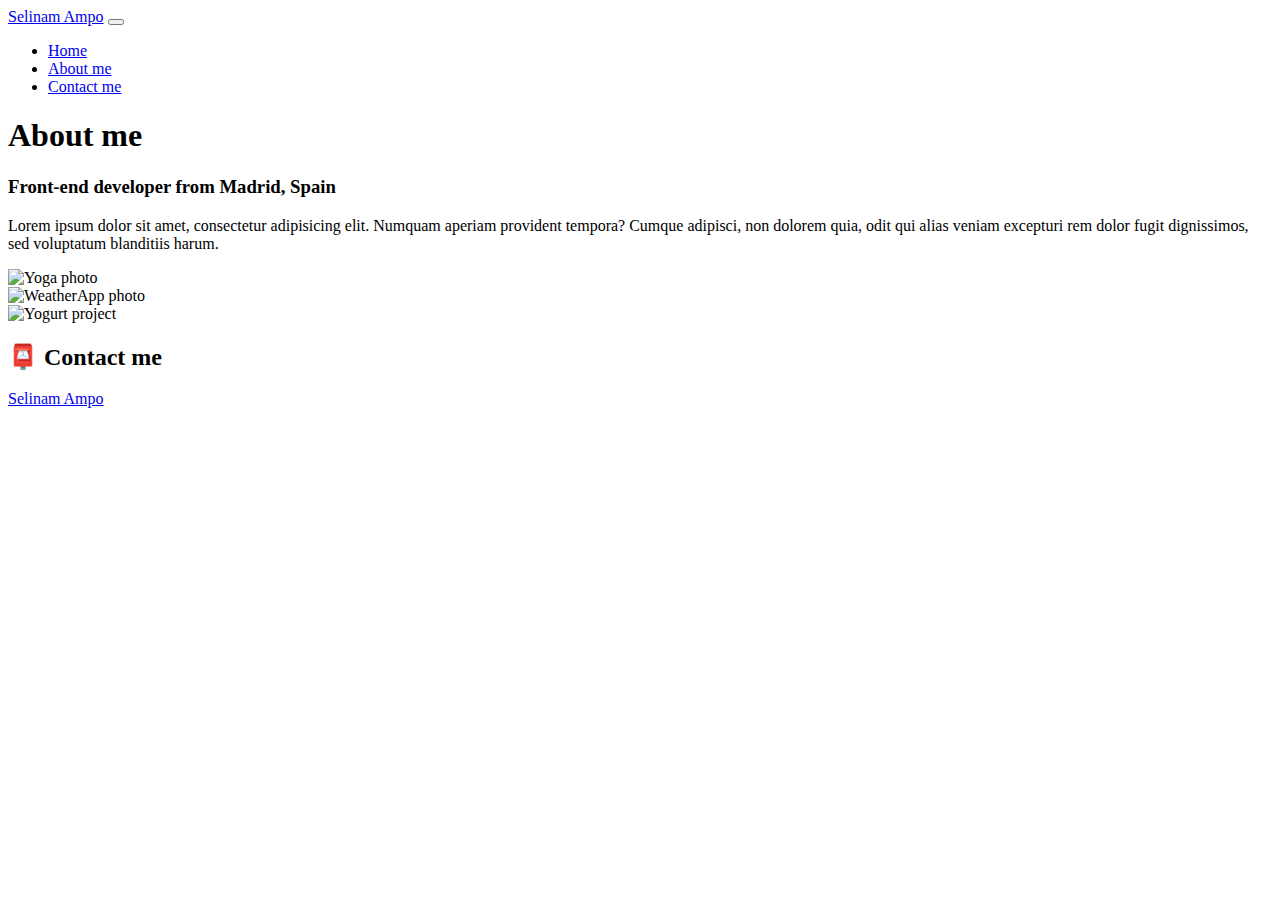
==== about.html @ 96353790 "Added the about page" ====
<!DOCTYPE html>
<html lang="en">
  <head>
    <meta charset="UTF-8" />
    <meta http-equiv="X-UA-Compatible" content="IE=edge" />
    <meta name="viewport" content="width=device-width, initial-scale=1.0" />
    <link
      href="https://cdn.jsdelivr.net/npm/bootstrap@5.0.0-beta2/dist/css/bootstrap.min.css"
      rel="stylesheet"
      integrity="sha384-BmbxuPwQa2lc/FVzBcNJ7UAyJxM6wuqIj61tLrc4wSX0szH/Ev+nYRRuWlolflfl"
      crossorigin="anonymous"
    />
    <script
      src="https://cdn.jsdelivr.net/npm/bootstrap@5.0.0-beta2/dist/js/bootstrap.bundle.min.js"
      integrity="sha384-b5kHyXgcpbZJO/tY9Ul7kGkf1S0CWuKcCD38l8YkeH8z8QjE0GmW1gYU5S9FOnJ0"
      crossorigin="anonymous"
    ></script>
    <link rel="stylesheet" href="style.css" />
    <title>About Selinam Ampo</title>
  </head>
  <body>
    <nav class="navbar navbar-expand-lg navbar-light bg-light fixed-top">
      <div class="container">
        <a class="navbar-brand" href="index.html">Selinam Ampo</a>
        <button
          class="navbar-toggler"
          type="button"
          data-bs-toggle="collapse"
          data-bs-target="#navbarNav"
          aria-controls="navbarNav"
          aria-expanded="false"
          aria-label="Toggle navigation"
        >
          <span class="navbar-toggler-icon"></span>
        </button>
        <div class="collapse navbar-collapse" id="navbarNav">
          <ul class="navbar-nav">
            <li class="nav-item">
              <a class="nav-link" aria-current="page" href="index.html">Home</a>
            </li>
            <li class="nav-item">
              <a class="nav-link active" href="about.html">About me</a>
            </li>
            <li class="nav-item">
              <a class="nav-link" href="about.html#contact">Contact me</a>
            </li>
          </ul>
        </div>
      </div>
    </nav>
    <h1 class="text-center">About me</h1>
    <h3 class="text-center">Front-end developer from Madrid, Spain</h3>
    <div class="about-paragraphs text-center">
      <p>
        Lorem ipsum dolor sit amet, consectetur adipisicing elit. Numquam
        aperiam provident tempora? Cumque adipisci, non dolorem quia, odit qui
        alias veniam excepturi rem dolor fugit dignissimos, sed voluptatum
        blanditiis harum.
      </p>
    </div>
    <div class="container">
      <div class="row">
        <div class="col-sm-4">
          <img
            src="images/yoga.png"
            title="Yoga photo"
            class="img-fluid p-2 shadow rounded"
          />
        </div>
        <div class="col-sm-4">
          <img
            src="images/weather.png"
            title="WeatherApp photo"
            class="img-fluid p-2 shadow rounded"
          />
        </div>
        <div class="col-sm-4">
          <img
            src="images/yogurt.png"
            title="Yogurt project"
            class="img-fluid p-2 shadow rounded"
          />
        </div>
      </div>
    </div>
    <div id="contact" class="mt-5">
      <h2 class="text-center">📮 Contact me</h2>
      <a
        href="mailto:selinam.ampo@gmail.com"
        title="Contact email"
        class="email-link"
      >
        Selinam Ampo
      </a>
    </div>
  </body>
</html>
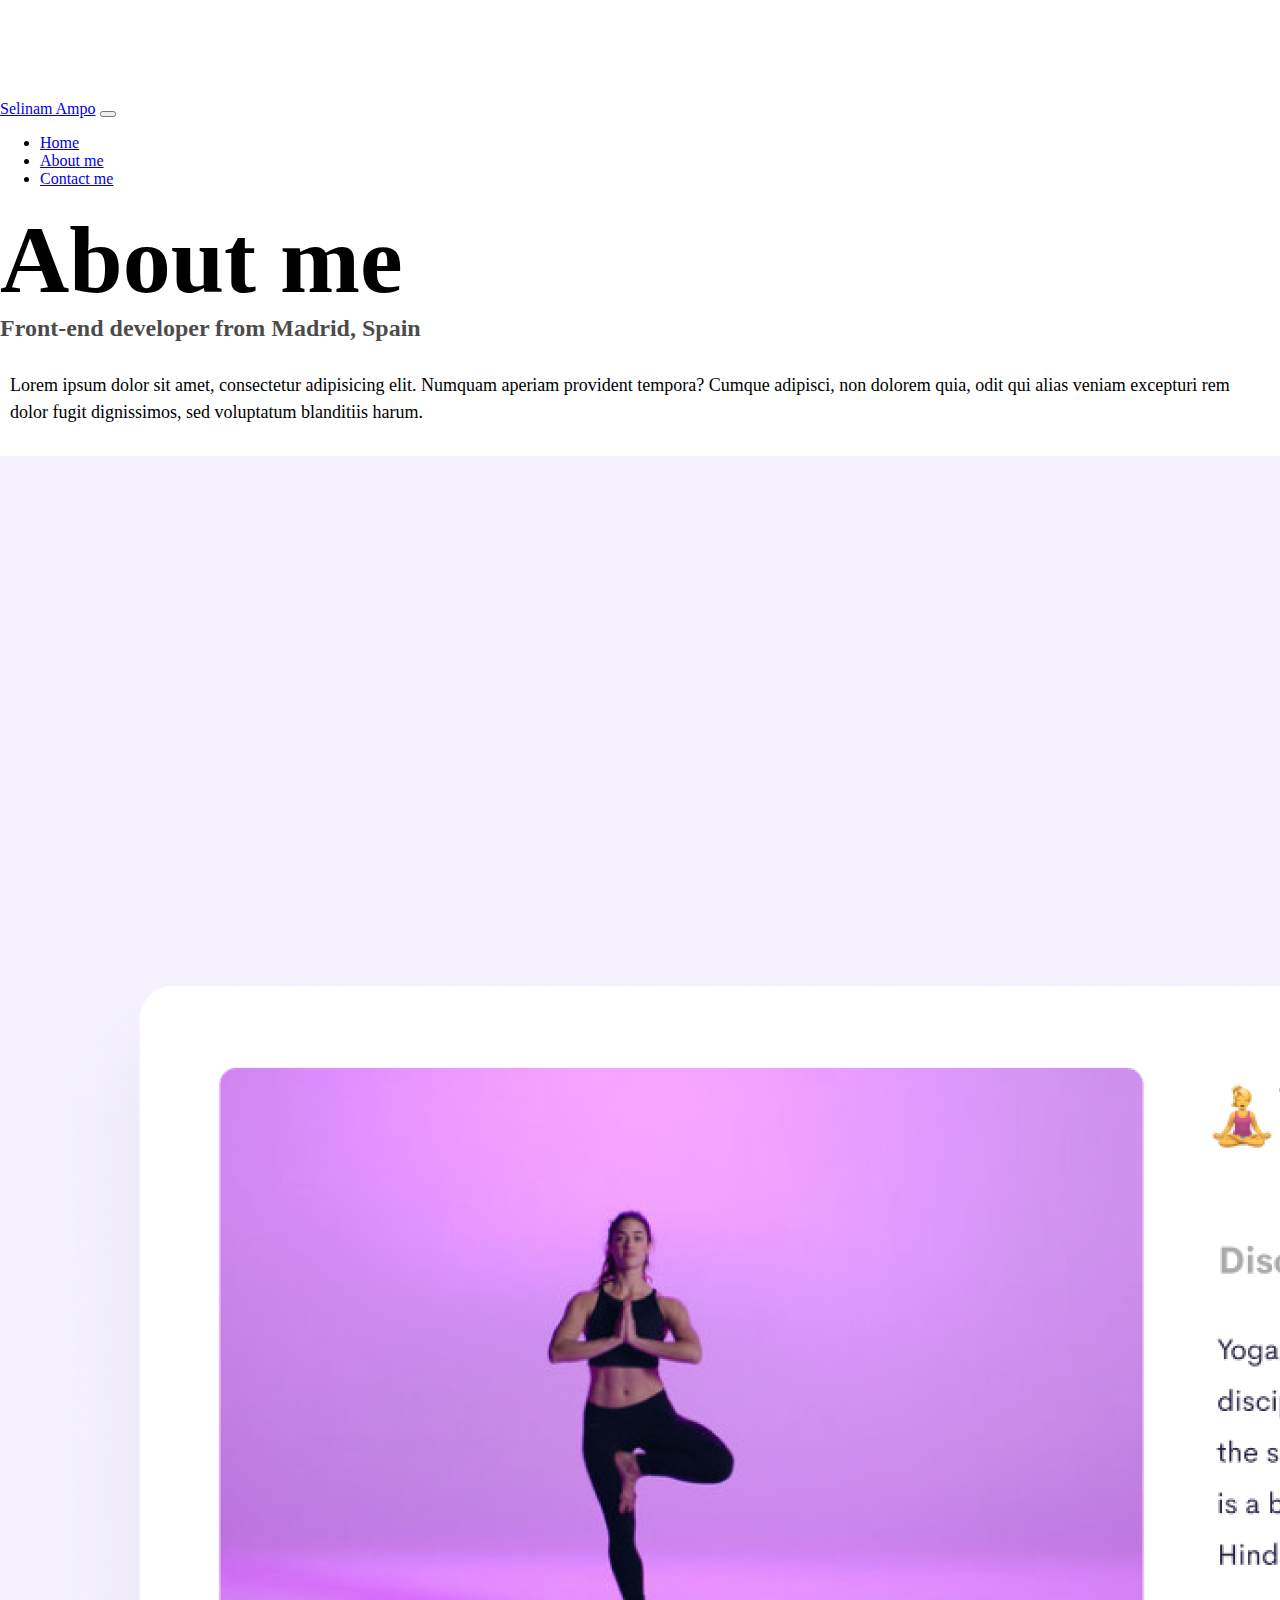
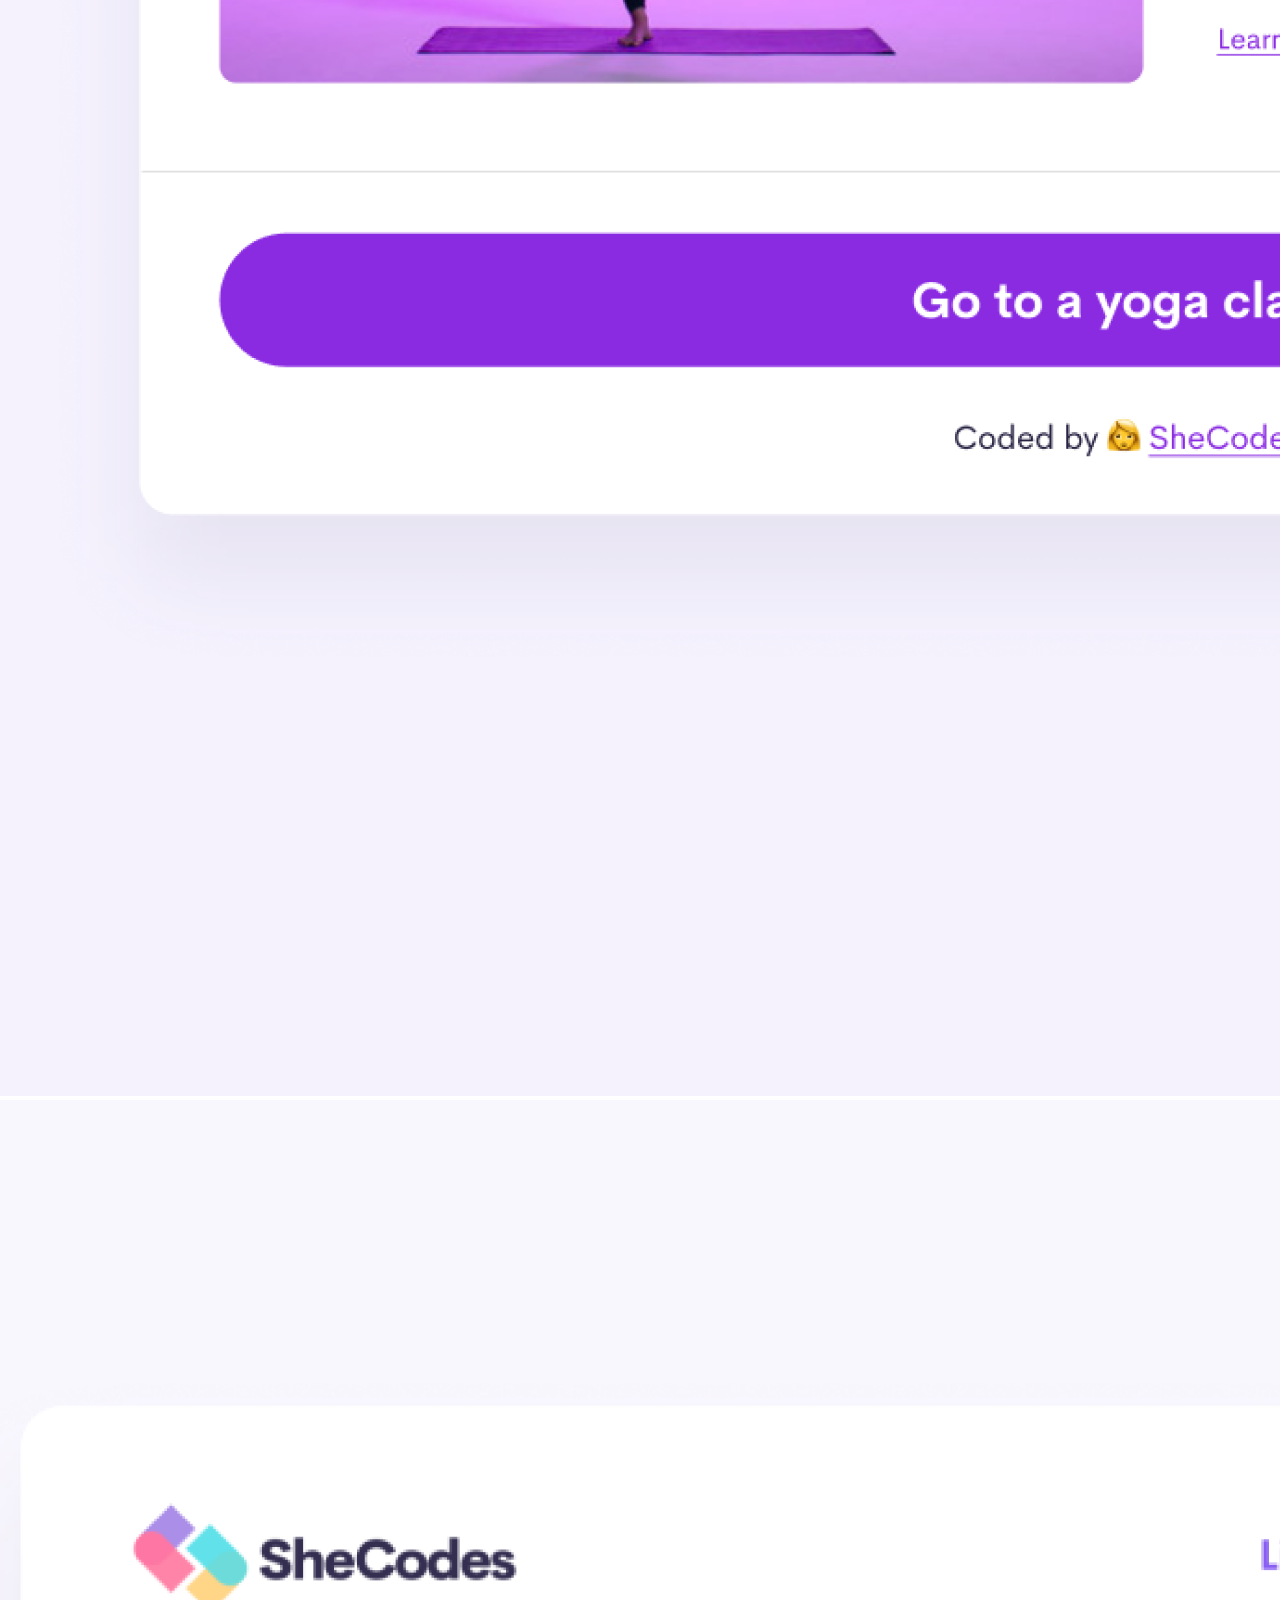
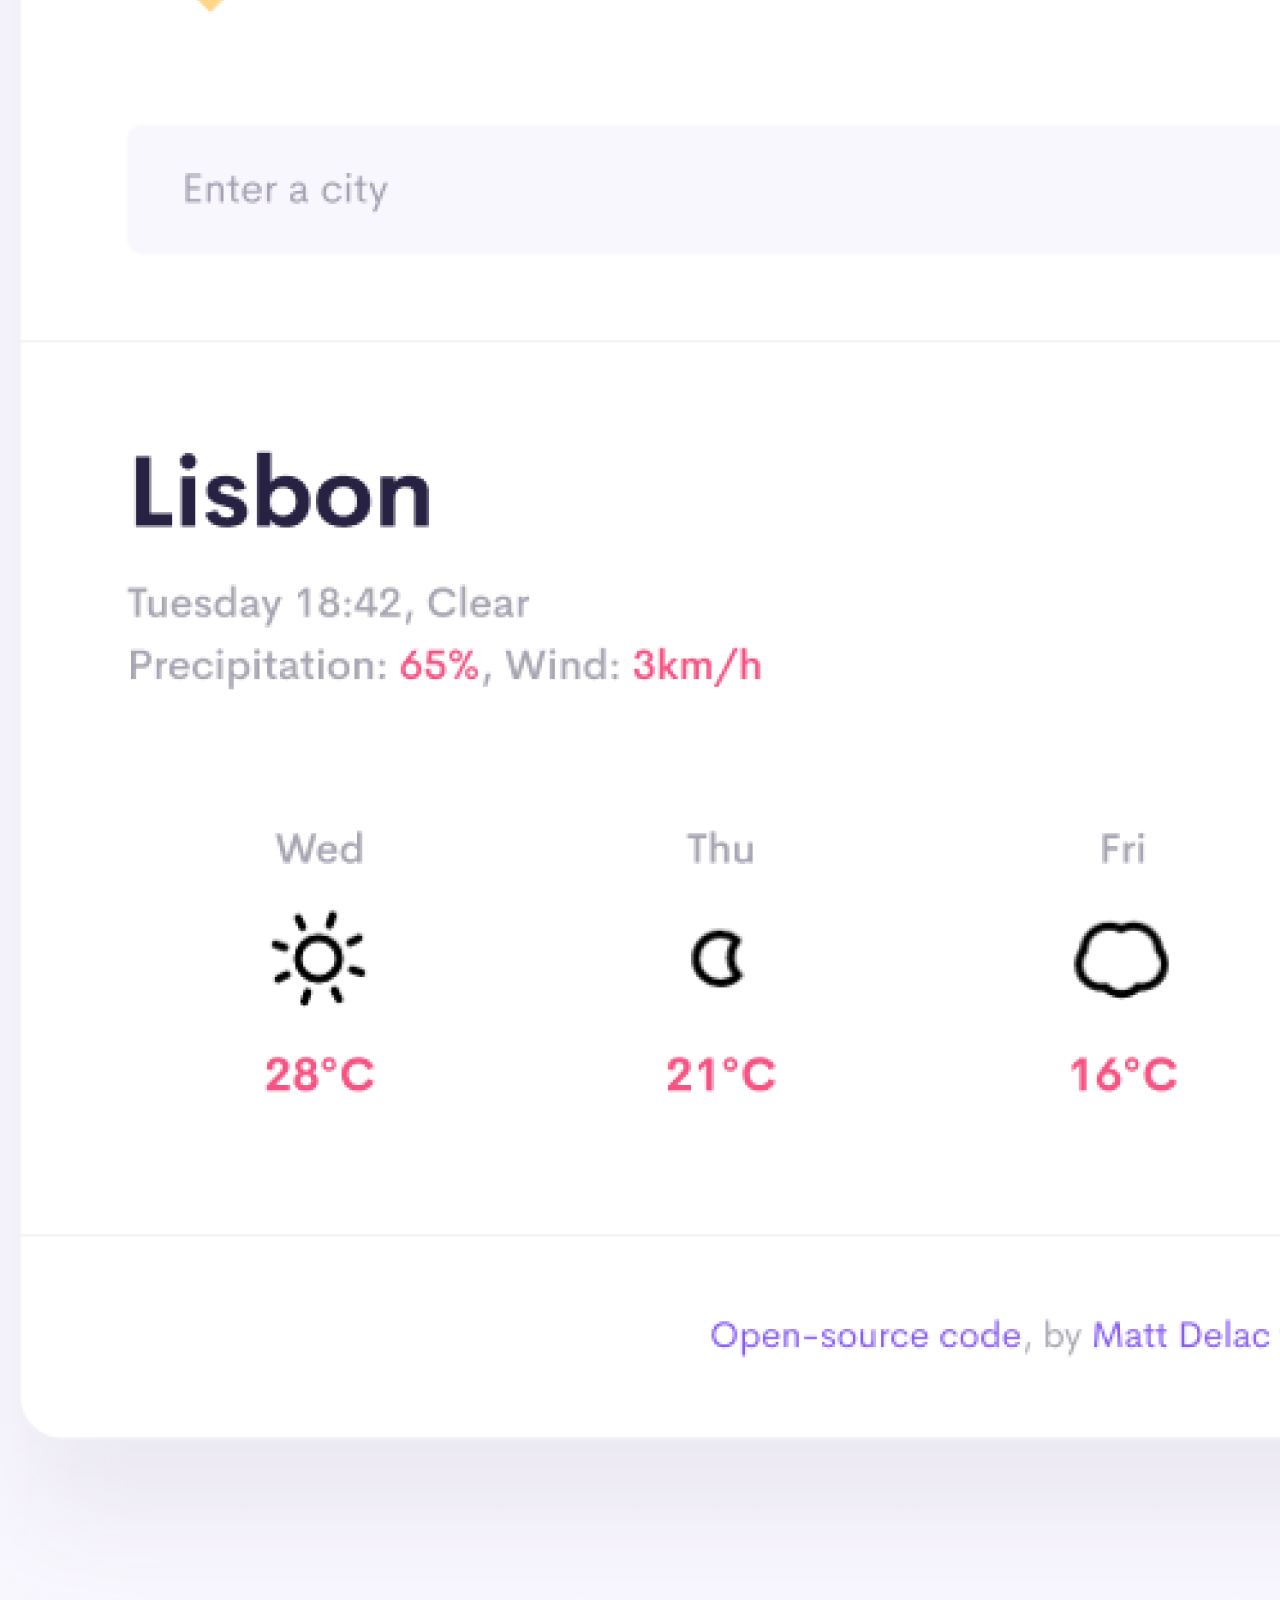
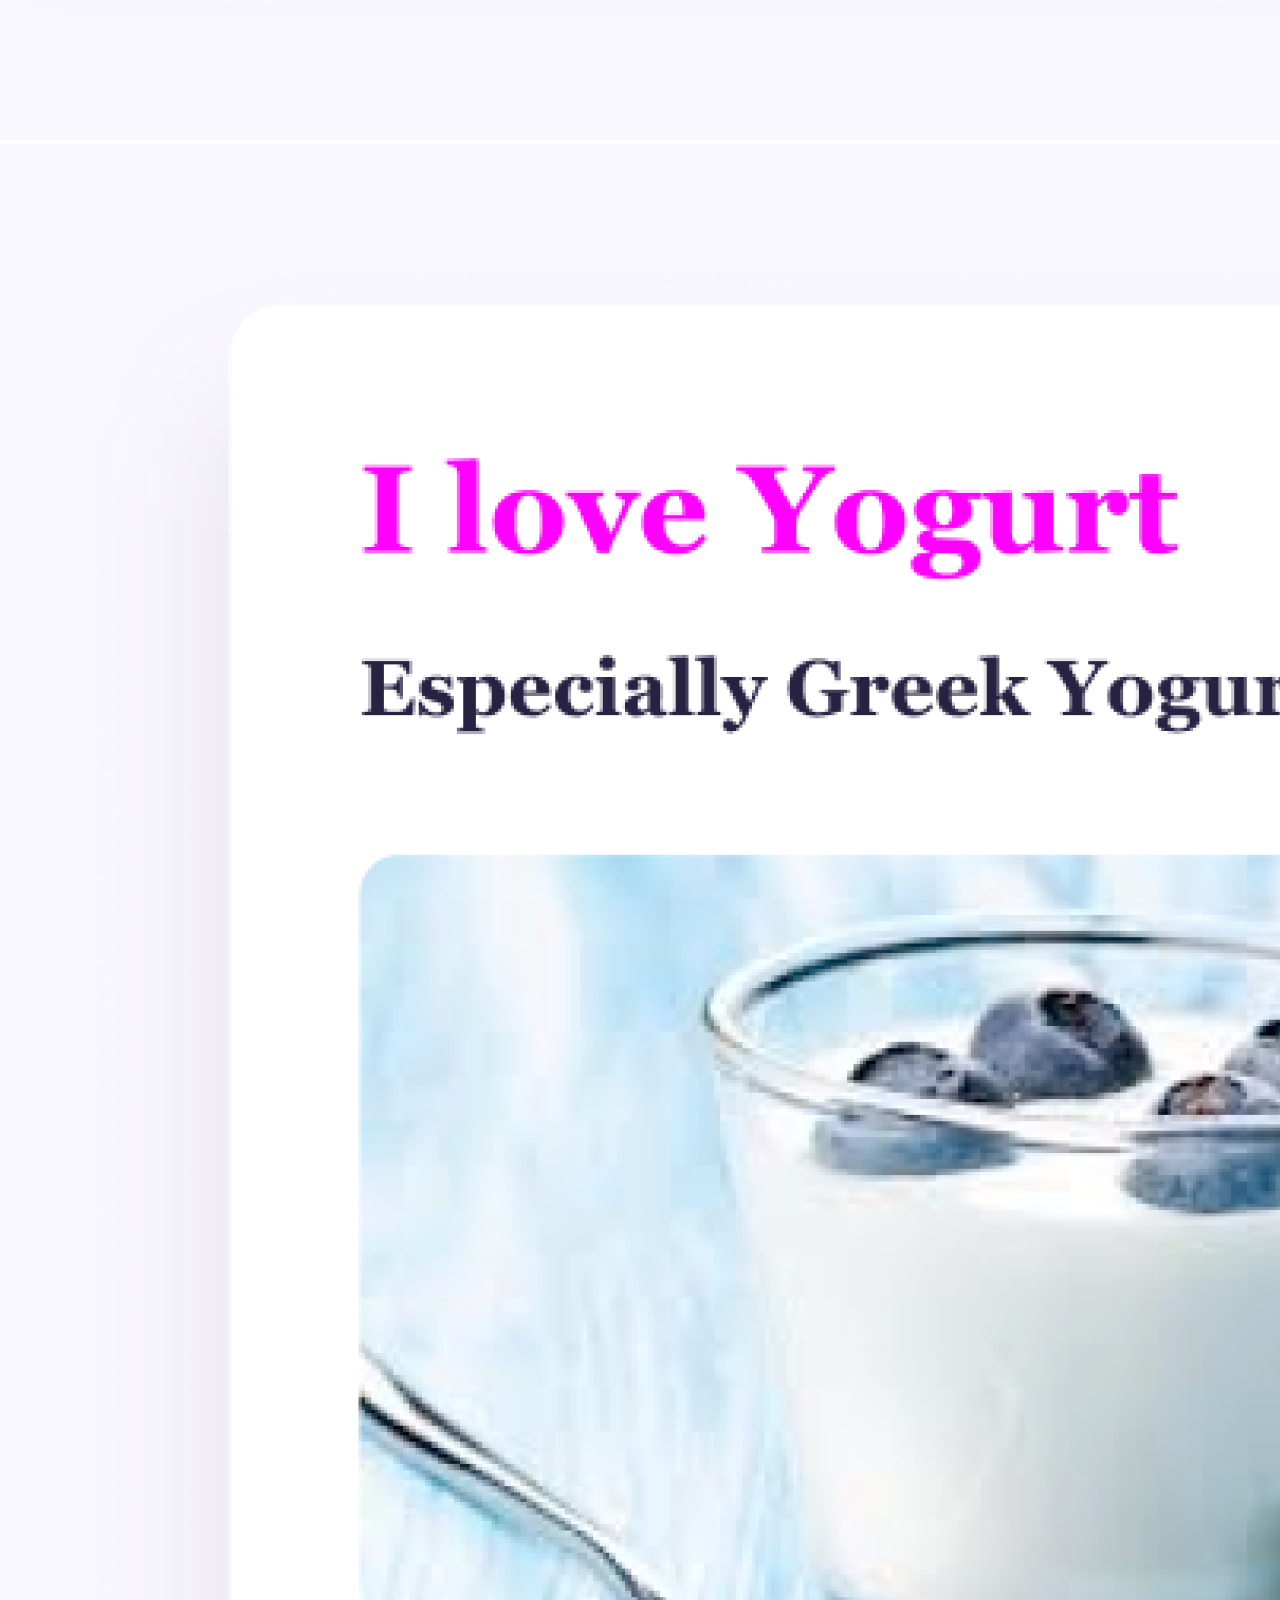
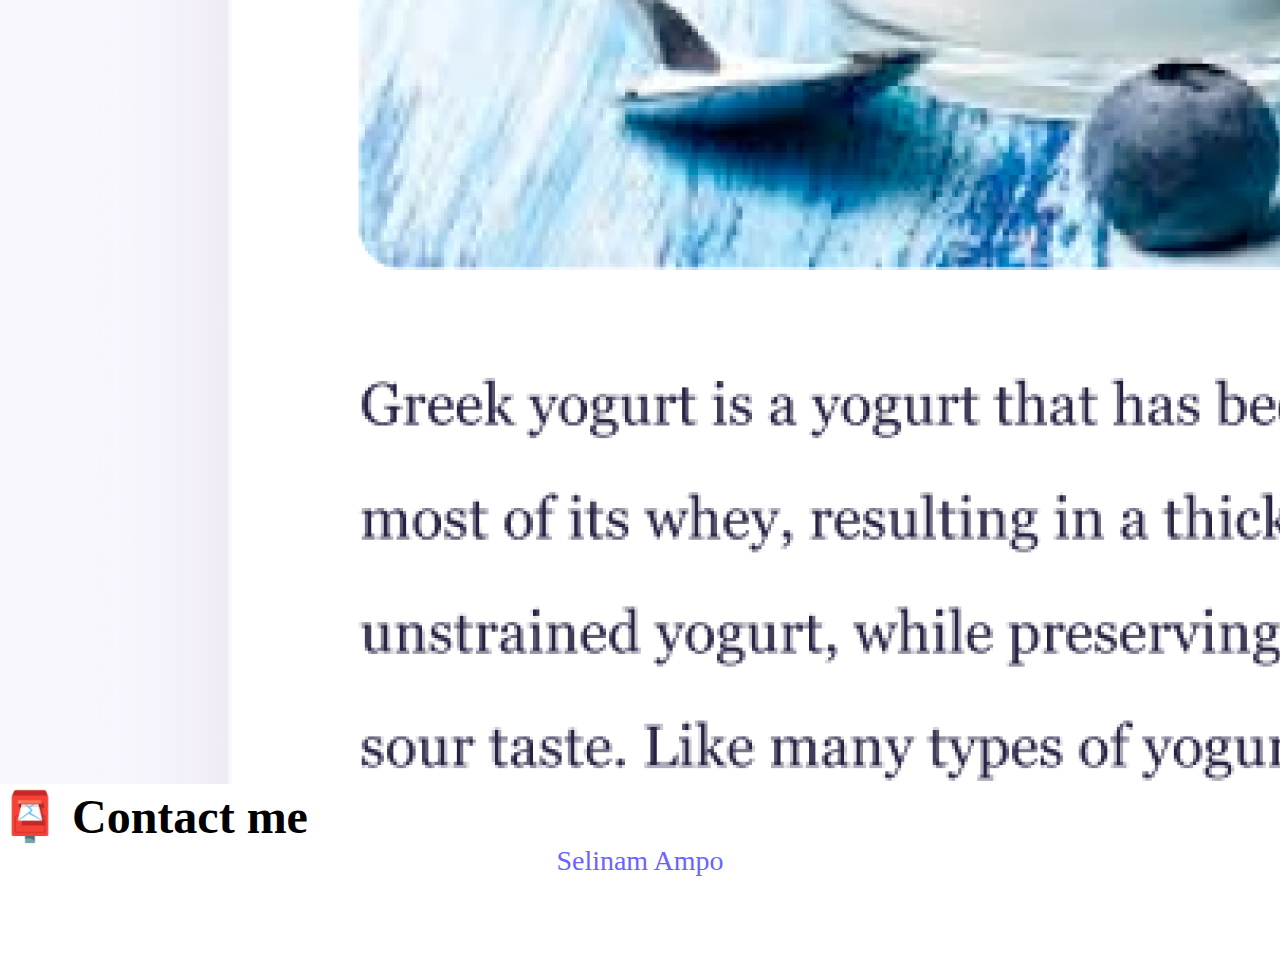
==== commit 80de8666: "Updated the SEO of about.html" ====
--- a/about.html
+++ b/about.html
@@ -16,7 +16,7 @@
       crossorigin="anonymous"
     ></script>
     <link rel="stylesheet" href="style.css" />
-    <title>About Selinam Ampo</title>
+    <title>About me - Selinam Ampo</title>
   </head>
   <body>
     <nav class="navbar navbar-expand-lg navbar-light bg-light fixed-top">
@@ -36,13 +36,29 @@
         <div class="collapse navbar-collapse" id="navbarNav">
           <ul class="navbar-nav">
             <li class="nav-item">
-              <a class="nav-link" aria-current="page" href="index.html">Home</a>
+              <a
+                class="nav-link"
+                aria-current="page"
+                href="index.html"
+                title="Homepage"
+                >Home</a
+              >
             </li>
             <li class="nav-item">
-              <a class="nav-link active" href="about.html">About me</a>
+              <a
+                class="nav-link active"
+                href="about.html"
+                title="About Selinam Ampo"
+                >About me</a
+              >
             </li>
             <li class="nav-item">
-              <a class="nav-link" href="about.html#contact">Contact me</a>
+              <a
+                class="nav-link"
+                href="about.html#contact"
+                title="Contact Selinam Ampo"
+                >Contact me</a
+              >
             </li>
           </ul>
         </div>
@@ -63,21 +79,21 @@
         <div class="col-sm-4">
           <img
             src="images/yoga.png"
-            title="Yoga photo"
+            alt="Yoga photo"
             class="img-fluid p-2 shadow rounded"
           />
         </div>
         <div class="col-sm-4">
           <img
             src="images/weather.png"
-            title="WeatherApp photo"
+            alt="WeatherApp photo"
             class="img-fluid p-2 shadow rounded"
           />
         </div>
         <div class="col-sm-4">
           <img
             src="images/yogurt.png"
-            title="Yogurt project"
+            alt="Yogurt project"
             class="img-fluid p-2 shadow rounded"
           />
         </div>
--- a/style.css
+++ b/style.css
@@ -0,0 +1,114 @@
+:root {
+  --primary-color: #6c63ff;
+  --secondary-color: #f5f2fe;
+  --box-shadow: 0 5px 10px rgba(0, 0, 0, 0.3);
+}
+
+body {
+  margin: 100px 0;
+}
+
+h1,
+h2,
+h3 {
+  margin: 0;
+}
+
+h1 {
+  font-size: 96px;
+}
+
+h2 {
+  font-size: 48px;
+}
+
+h3 {
+  font-size: 24px;
+  opacity: 0.7;
+}
+
+p {
+  font-size: 18px;
+  line-height: 1.5;
+}
+
+.navigation-links {
+  display: flex;
+  margin-top: 40px;
+  justify-content: center;
+}
+
+.navigation-links a {
+  margin: 20px;
+}
+
+.primary-link {
+  border-radius: 4px;
+  padding: 20px 15px;
+  text-decoration: none;
+  text-transform: capitalize;
+  background: var(--primary-color);
+  box-shadow: var(--box-shadow);
+  color: white;
+}
+
+.primary-link:hover {
+  color: white;
+}
+
+.secondary-link {
+  border-radius: 4px;
+  padding: 20px 15px;
+  text-decoration: none;
+  text-transform: capitalize;
+  color: var(--primary-color);
+  border: 1px solid var(--primary-color);
+}
+
+.homepage-link {
+  color: var(--primary-color);
+  text-align: center;
+  display: block;
+}
+
+.about-paragraphs {
+  margin: 30px 0;
+}
+
+.about-paragraphs p {
+  margin: 10px;
+}
+
+.email-link {
+  display: flex;
+  justify-content: center;
+  color: var(--primary-color);
+  font-size: 28px;
+  text-decoration: none;
+}
+
+.email-link:hover {
+  text-decoration: underline;
+}
+
+@media (max-width: 576px) {
+  h1 {
+    font-size: 48px;
+    line-height: 1.5;
+  }
+
+  h2 {
+    font-size: 32px;
+    text-align: center;
+  }
+
+  p {
+    text-align: center;
+  }
+
+  .project-link {
+    display: block;
+    text-align: center;
+    margin: 0 20px;
+  }
+}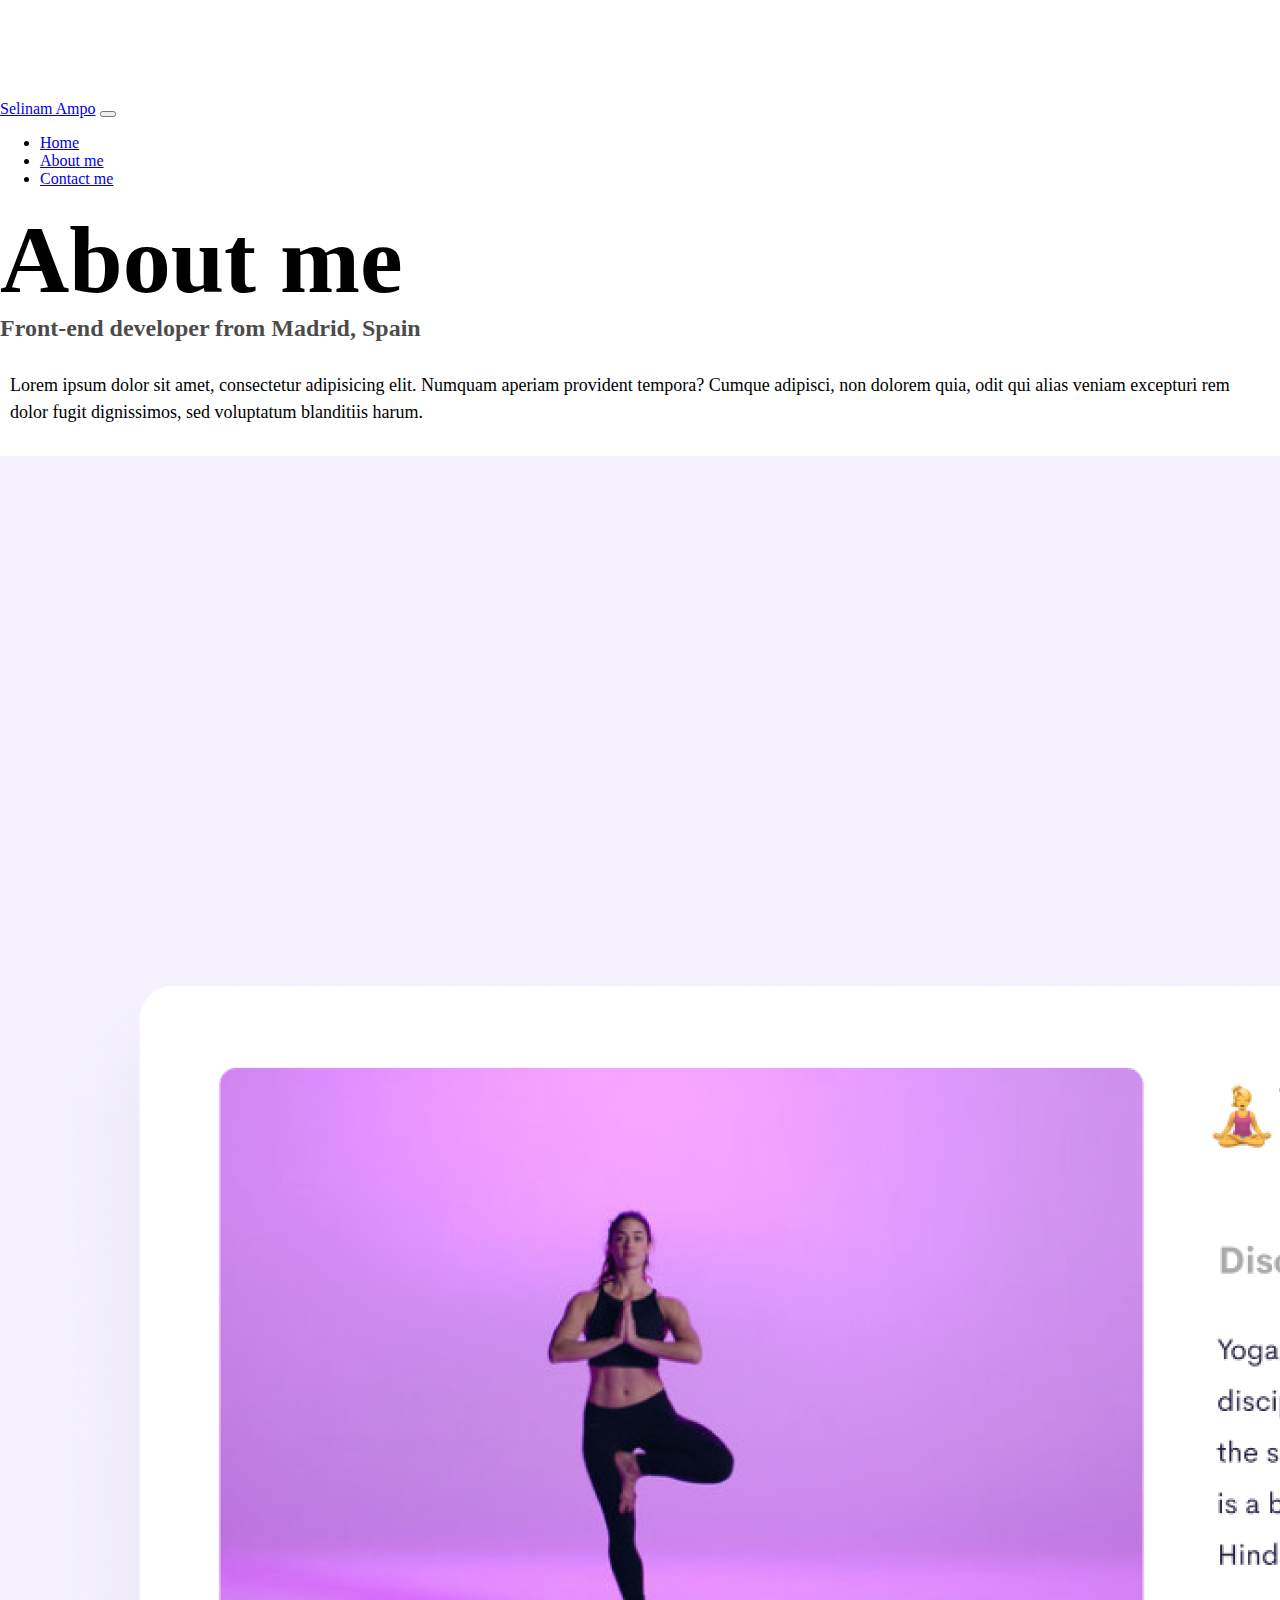
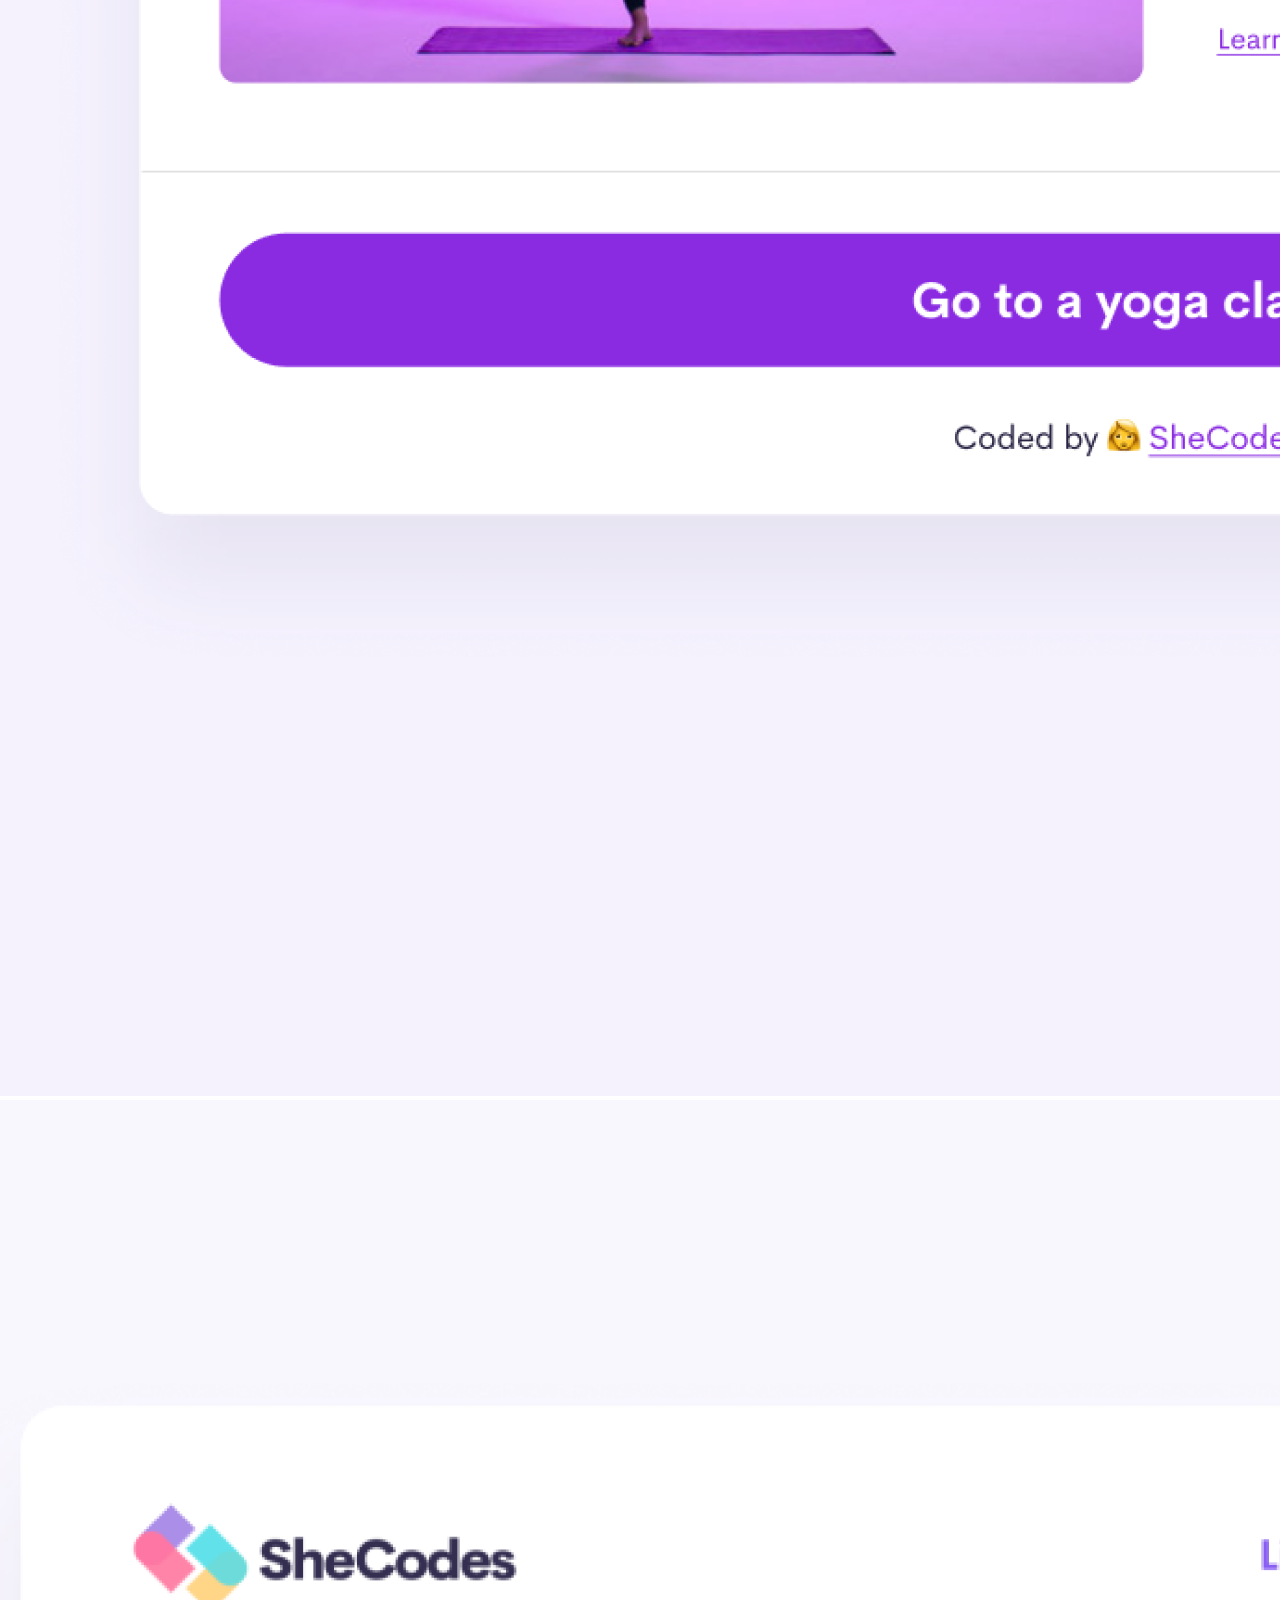
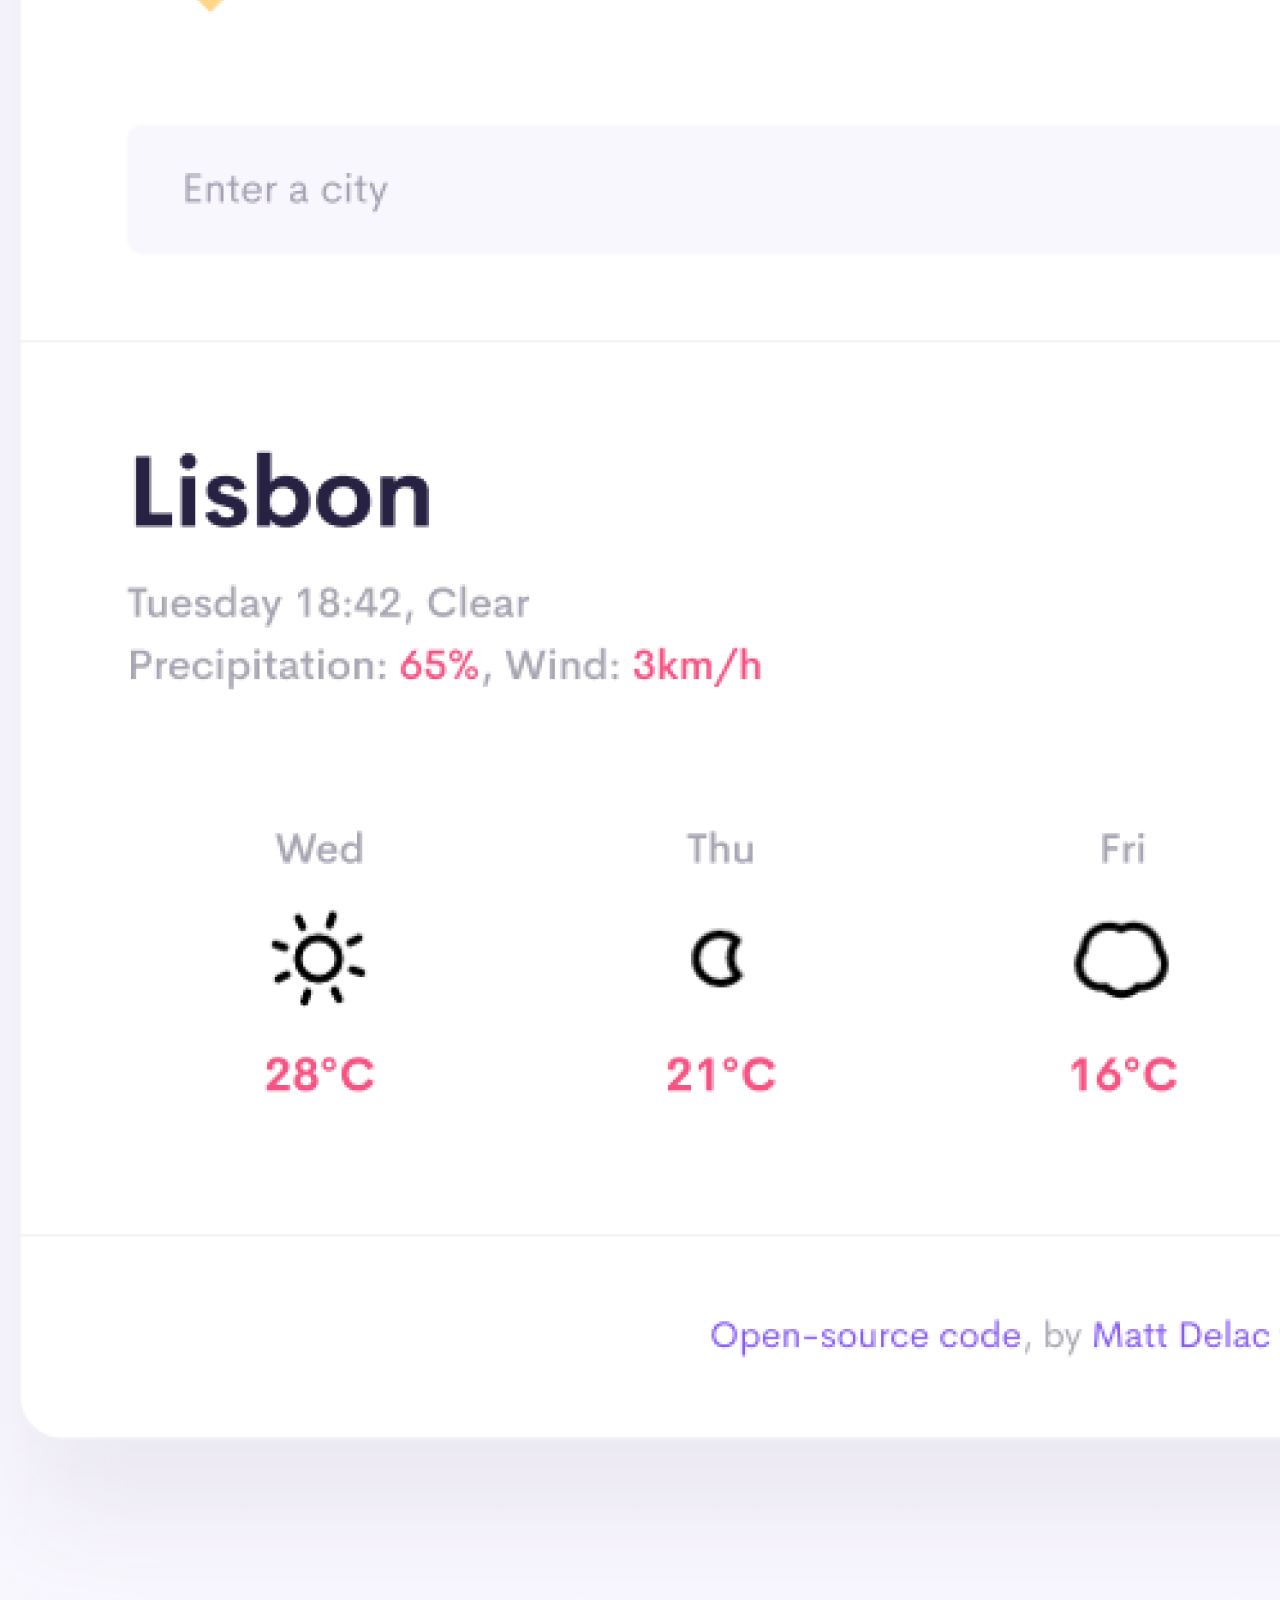
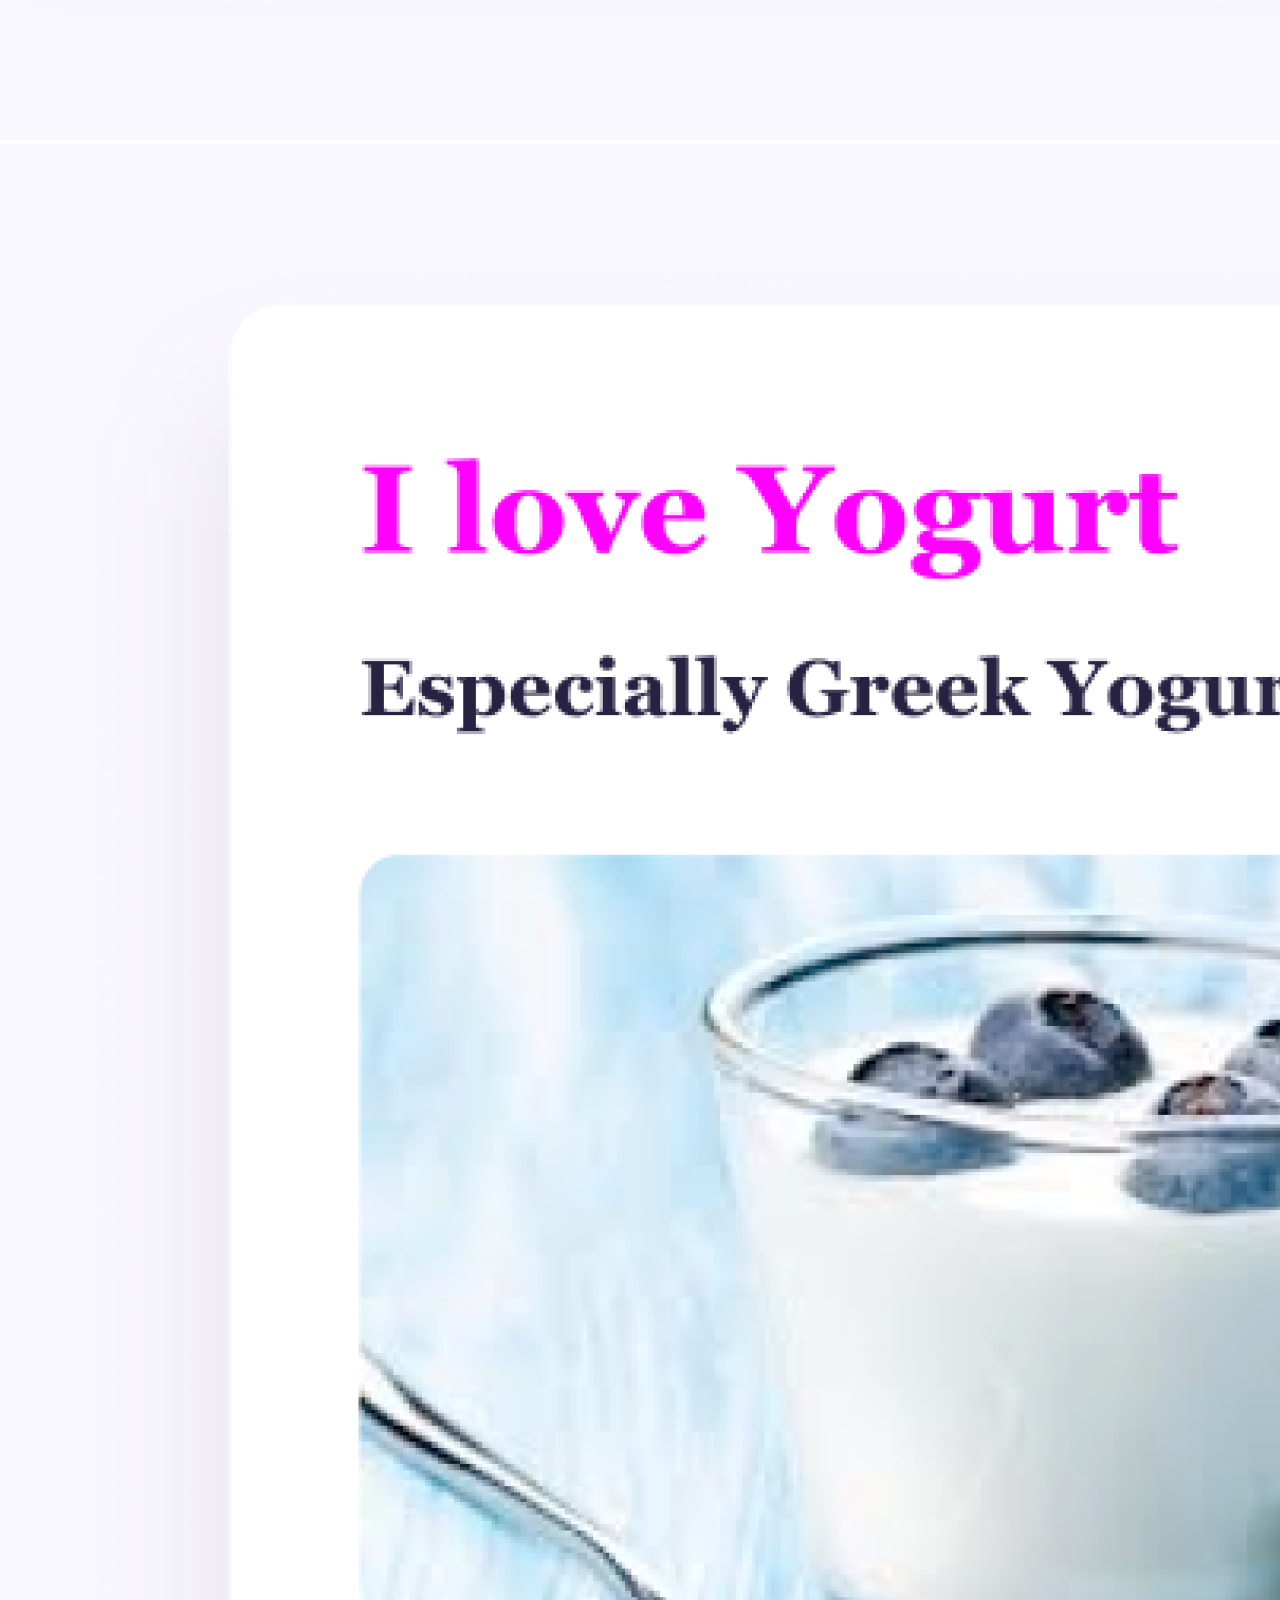
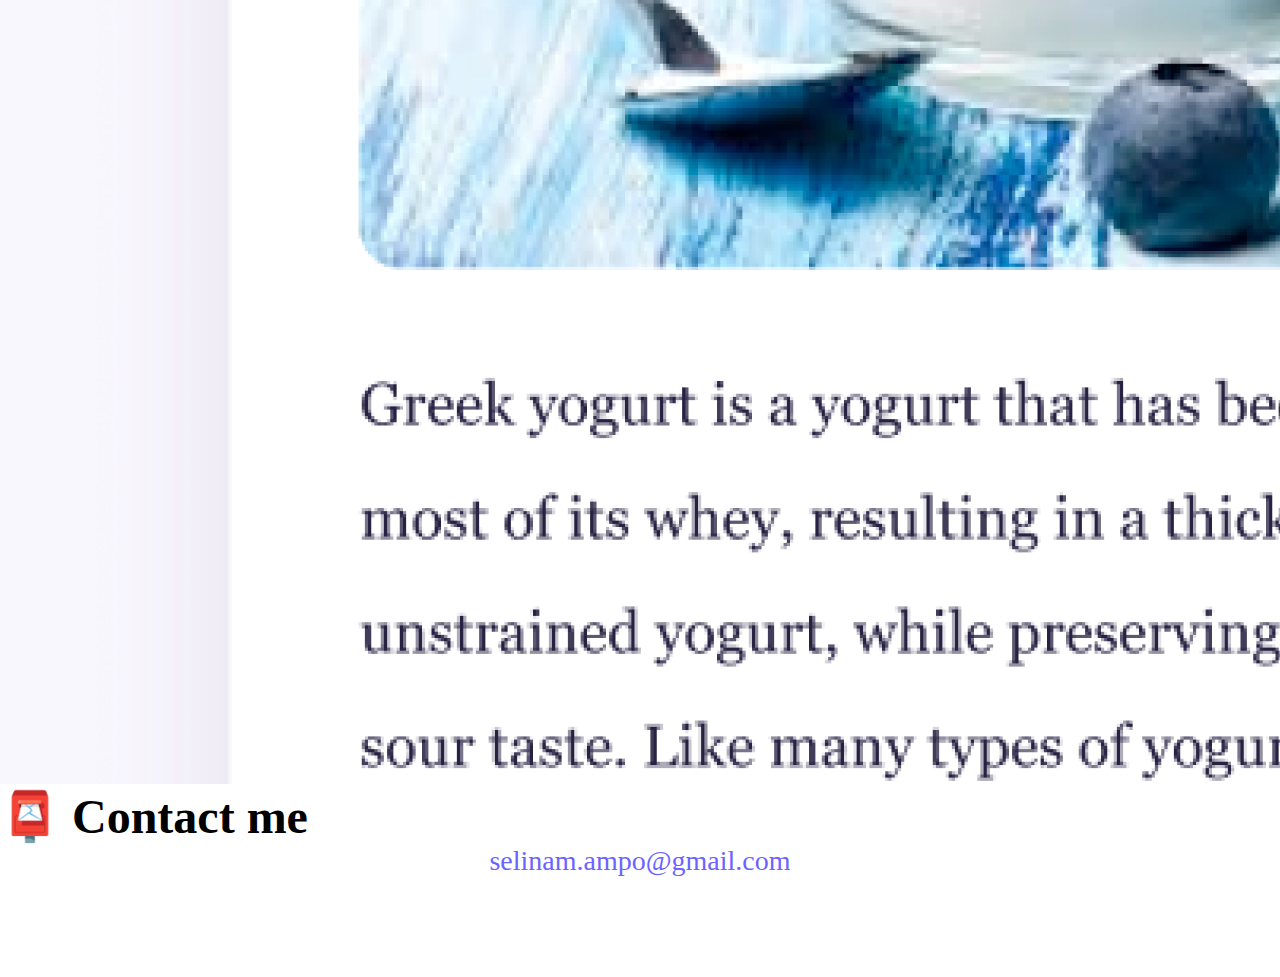
==== commit 71d0211d: "changed the contact detail" ====
--- a/about.html
+++ b/about.html
@@ -106,7 +106,7 @@
         title="Contact email"
         class="email-link"
       >
-        Selinam Ampo
+        selinam.ampo@gmail.com
       </a>
     </div>
   </body>
